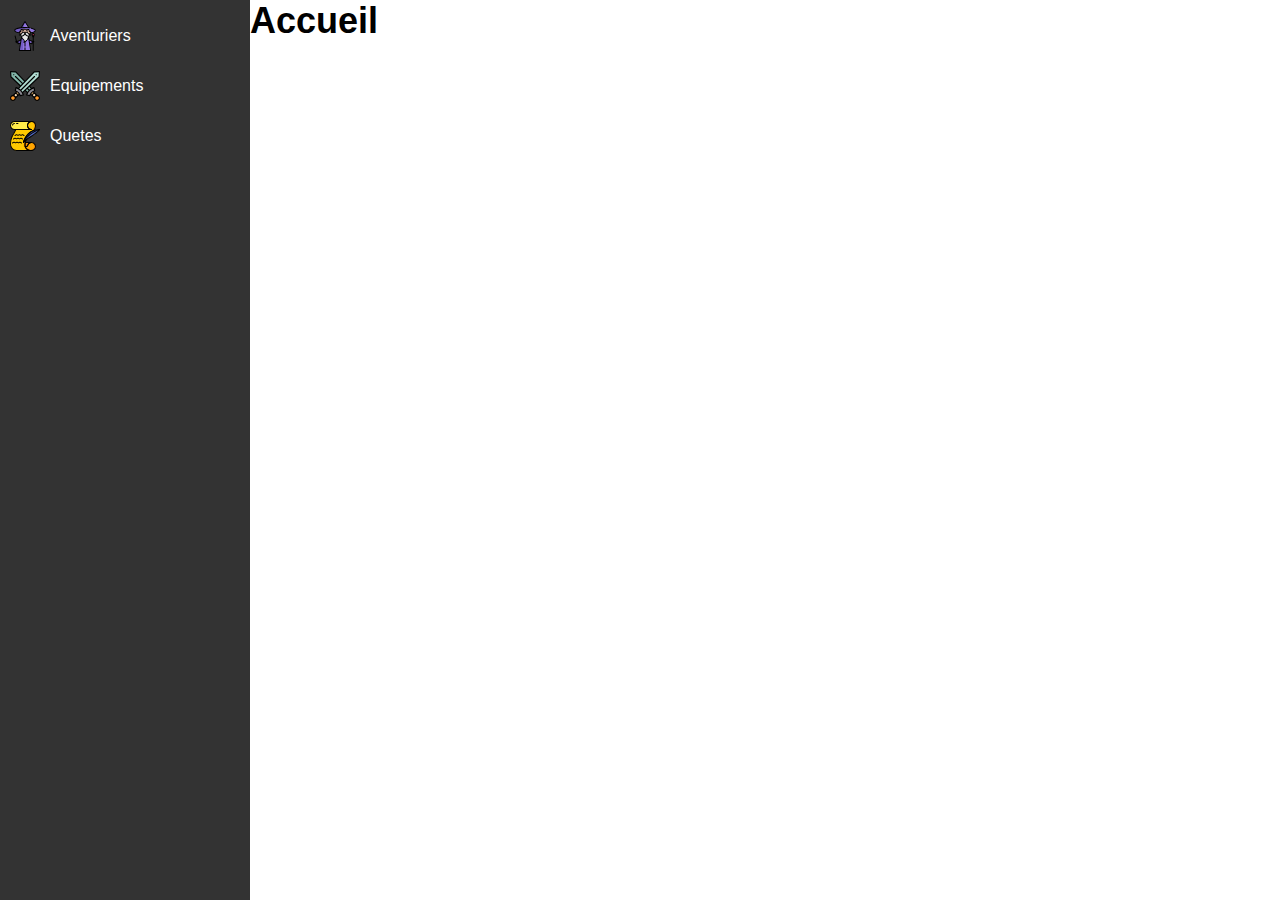
==== Projet-html/accueil.html @ 82386501 "x" ====
<!DOCTYPE html>
<html lang="en">
<head>
    <meta charset="UTF-8">
    <meta http-equiv="X-UA-Compatible" content="IE=edge">
    <meta name="viewport" content="width=device-width, initial-scale=1.0">
    <title>Projet</title>
    <meta name="description" content="Gérez votre guilde d'aventuriers !" />
	<link rel="stylesheet" href="style.css">
</head>
<body>
    <nav>
		<ul>
			<li>
				<a href="aventurier.html" ><img src="dev/aventurier.svg">Aventuriers</a>
			</li>

			<li>
				<a href="equipement.html"><img src="dev/equipement.svg">Equipements</a>
			</li>

            <li>
				<a href="quete.html"><img src="dev/quete.svg"> Quetes</a>
			</li>
		</ul>
	</nav>

	<h1>Accueil</h1>
</body>
</html>
---- Projet-html/style.css ----
body {
	margin: 0;
	padding-left: 250px;
	font-family: 'Roboto', sans-serif;
}

header {
	font-size: 36px;
	padding: 5px 20px;
	border-bottom: solid 2px #eee;
}

h1 {
	font-size: 36px;
	margin: 0;
}

nav {
	position: fixed;
	top: 0;
	left: 0;
	width: 250px;
	height: 100%;
	background: #333;
	color: white;
}

nav ul {
	padding: 0;
}

nav li {
	display: block;
	margin-bottom: 10px;
}

nav a {
	display: flex;
	align-items: center;
	padding: 5px 10px;
	color: white;
	text-decoration: initial;
	transition: all 0.5s ease-in-out;
}

nav a::before {
	content: "";
	position: absolute;
	left: 0;
	width: 0;
	height: 50px;
	background: #D65050;
	transition: width 0.25s ease-in;
	z-index: -1;
}

nav a img {
	width: 30px;
	margin-right: 10px;
}

nav a:hover {
	padding: 5px 20px;
	animation: wobble 2s;
}

nav a:hover::before {
	width: 100%;
}

section {
	padding: 0 20px;
}

section h2 {
	padding-left: 20px;
	padding-bottom: 5px;
	margin-left: -20px;
	margin-right: -20px;
	border-bottom: solid 1px #D65050;
}

section h3 {
	padding: 5px;
	padding-left: 20px;
	margin-left: -20px;
	margin-right: -20px;
	background: #D65050;
	color: white;
}

section .important {
	font-weight: bold;
	color: #D65050;
}

section video {
	width: 500px;
	max-width: 90%;
}

footer {
	position: fixed;
	bottom: 0;
	width: 100%;
	height: 30px;
	padding: 20px;
	border-top: solid 2px #eee;
	background: white;
}


form {
	padding: 20px;
}

form label {
	display: inline-block;
	width: 250px;
}

form div {
	margin-bottom: 5px;
}

form input[type="text"],
form select {
	width: 300px;
	padding: 5px 10px;
	border-radius: 4px;
	box-sizing: border-box;
	border: solid 1px black;
	outline: none;
	transition: background 0.25s ease-in;
}

form input[type="text"]:focus,
form select:focus {
	background: #eee;
}

form input[type="submit"] {
	width: 100px;
	padding: 10px 20px;
	border: solid 1px #eee;
	border-radius: 4px;
	background: #D65050;
	color: white;
	cursor: pointer;
	transition: background 0.25s ease-in;
	animation: bounce 2s infinite;
}

form input[type="submit"]:hover {
	position: relative;
	top: 1px;
	left: 1px;
	background: #333;
}
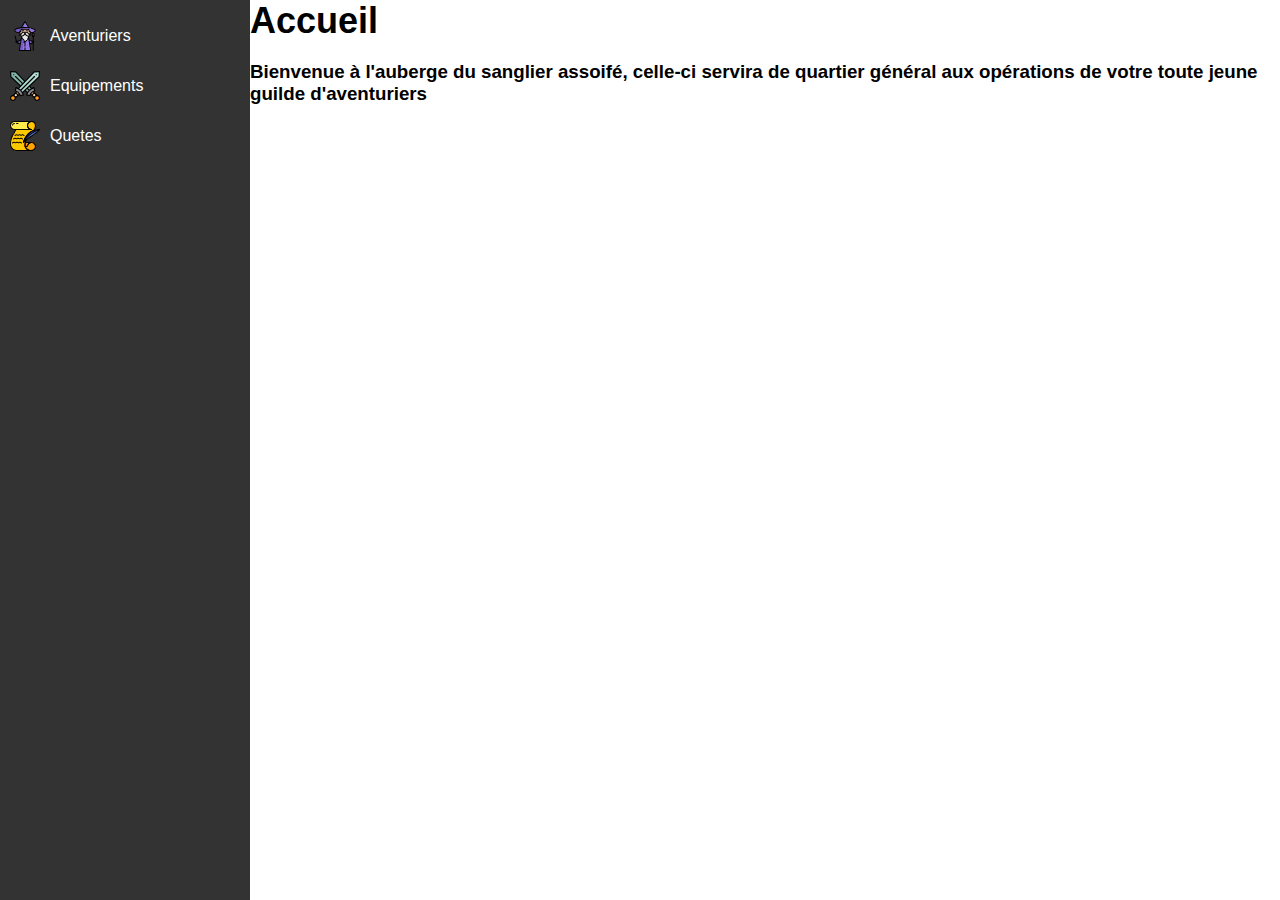
==== commit f13a26be: "x" ====
--- a/Projet-html/accueil.html
+++ b/Projet-html/accueil.html
@@ -6,7 +6,7 @@
     <meta name="viewport" content="width=device-width, initial-scale=1.0">
     <title>Projet</title>
     <meta name="description" content="Gérez votre guilde d'aventuriers !" />
-	<link rel="stylesheet" href="style.css">
+	<link rel="stylesheet" href="accueilStyle.css">
 </head>
 <body>
     <nav>
@@ -26,5 +26,11 @@
 	</nav>
 
 	<h1>Accueil</h1>
+	<h3>
+		Bienvenue à l'auberge du sanglier assoifé, celle-ci servira de quartier général aux opérations de votre toute jeune guilde d'aventuriers
+	</h3>
+	<p>
+
+	</p>
 </body>
 </html>--- a/Projet-html/accueilStyle.css
+++ b/Projet-html/accueilStyle.css
@@ -0,0 +1,159 @@
+body {
+	margin: 0;
+	padding-left: 250px;
+	font-family: 'Roboto', sans-serif;
+}
+
+header {
+	font-size: 36px;
+	padding: 5px 20px;
+	border-bottom: solid 2px #eee;
+}
+
+h1 {
+	font-size: 36px;
+	margin: 0;
+}
+
+nav {
+	position: fixed;
+	top: 0;
+	left: 0;
+	width: 250px;
+	height: 100%;
+	background: #333;
+	color: white;
+}
+
+nav ul {
+	padding: 0;
+}
+
+nav li {
+	display: block;
+	margin-bottom: 10px;
+}
+
+nav a {
+	display: flex;
+	align-items: center;
+	padding: 5px 10px;
+	color: white;
+	text-decoration: initial;
+	transition: all 0.5s ease-in-out;
+}
+
+nav a::before {
+	content: "";
+	position: absolute;
+	left: 0;
+	width: 0;
+	height: 50px;
+	background: #D65050;
+	transition: width 0.25s ease-in;
+	z-index: -1;
+}
+
+nav a img {
+	width: 30px;
+	margin-right: 10px;
+}
+
+nav a:hover {
+	padding: 5px 20px;
+	animation: wobble 2s;
+}
+
+nav a:hover::before {
+	width: 100%;
+}
+
+section {
+	padding: 0 20px;
+}
+
+section h2 {
+	padding-left: 20px;
+	padding-bottom: 5px;
+	margin-left: -20px;
+	margin-right: -20px;
+	border-bottom: solid 1px #D65050;
+}
+
+section h3 {
+	padding: 5px;
+	padding-left: 20px;
+	margin-left: -20px;
+	margin-right: -20px;
+	background: #D65050;
+	color: white;
+}
+
+section .important {
+	font-weight: bold;
+	color: #D65050;
+}
+
+section video {
+	width: 500px;
+	max-width: 90%;
+}
+
+footer {
+	position: fixed;
+	bottom: 0;
+	width: 100%;
+	height: 30px;
+	padding: 20px;
+	border-top: solid 2px #eee;
+	background: white;
+}
+
+
+form {
+	padding: 20px;
+}
+
+form label {
+	display: inline-block;
+	width: 250px;
+}
+
+form div {
+	margin-bottom: 5px;
+}
+
+form input[type="text"],
+form select {
+	width: 300px;
+	padding: 5px 10px;
+	border-radius: 4px;
+	box-sizing: border-box;
+	border: solid 1px black;
+	outline: none;
+	transition: background 0.25s ease-in;
+}
+
+form input[type="text"]:focus,
+form select:focus {
+	background: #eee;
+}
+
+form input[type="submit"] {
+	width: 100px;
+	padding: 10px 20px;
+	border: solid 1px #eee;
+	border-radius: 4px;
+	background: #D65050;
+	color: white;
+	cursor: pointer;
+	transition: background 0.25s ease-in;
+	animation: bounce 2s infinite;
+}
+
+form input[type="submit"]:hover {
+	position: relative;
+	top: 1px;
+	left: 1px;
+	background: #333;
+}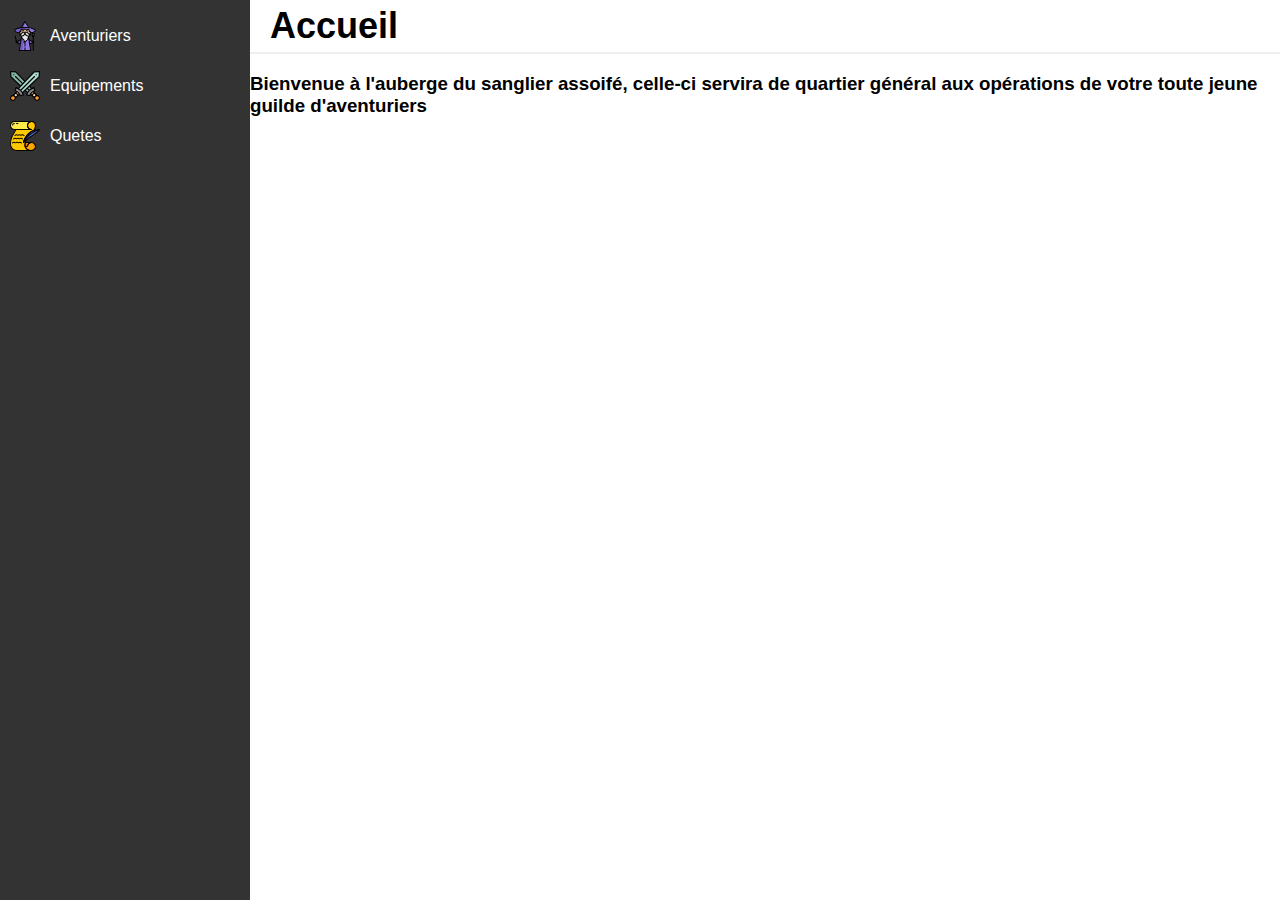
==== commit ada9a5ce: "maj" ====
--- a/Projet-html/accueil.html
+++ b/Projet-html/accueil.html
@@ -9,6 +9,17 @@
 	<link rel="stylesheet" href="accueilStyle.css">
 </head>
 <body>
+	<header>
+		<h1>Accueil</h1>
+	</header>
+	<h3>
+
+		Bienvenue à l'auberge du sanglier assoifé, celle-ci servira de quartier général aux opérations de votre toute jeune guilde d'aventuriers
+	</h3>
+	<p>
+
+	</p>
+
     <nav>
 		<ul>
 			<li>
@@ -25,12 +36,5 @@
 		</ul>
 	</nav>
 
-	<h1>Accueil</h1>
-	<h3>
-		Bienvenue à l'auberge du sanglier assoifé, celle-ci servira de quartier général aux opérations de votre toute jeune guilde d'aventuriers
-	</h3>
-	<p>
-
-	</p>
 </body>
 </html>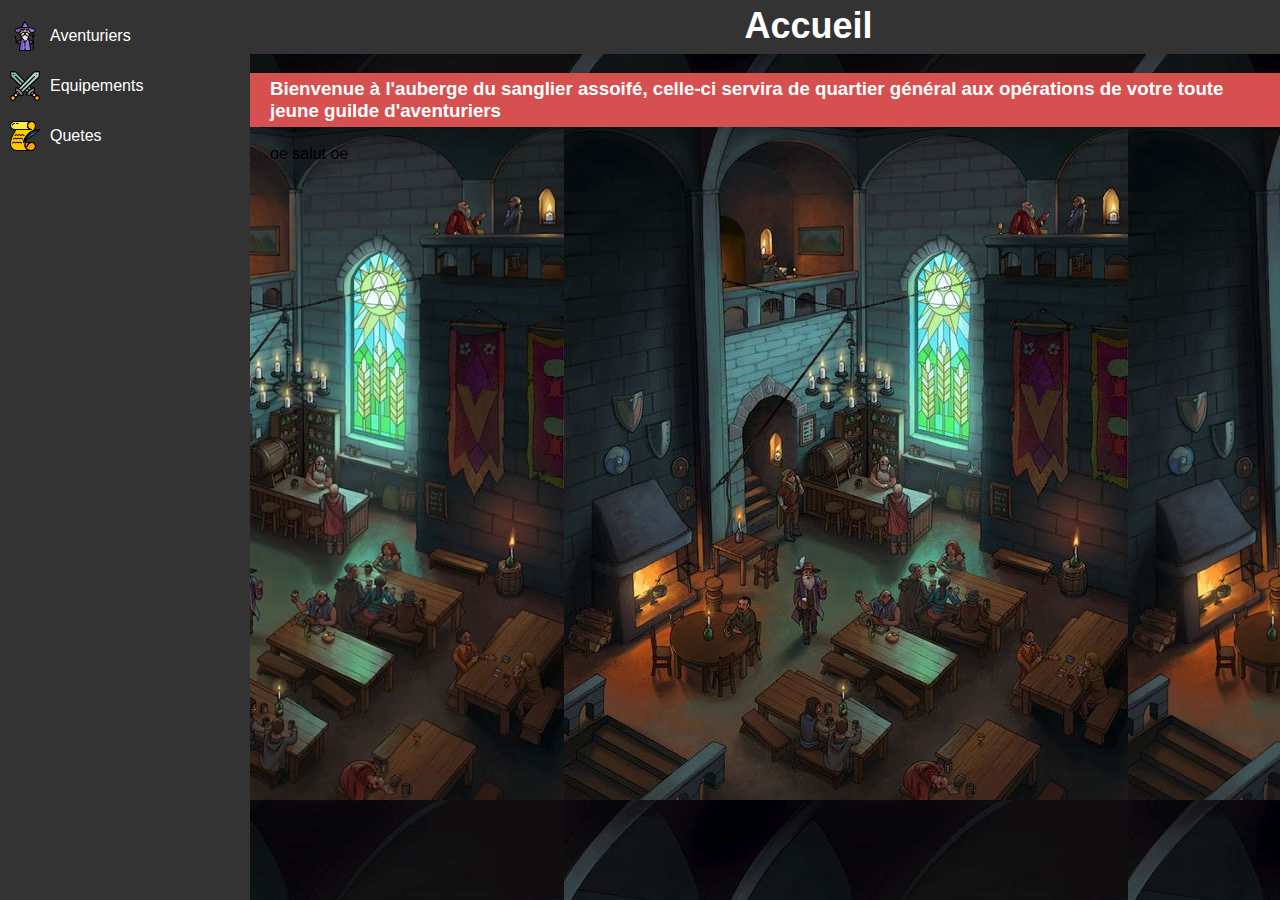
==== commit 1404966b: "x" ====
--- a/Projet-html/accueil.html
+++ b/Projet-html/accueil.html
@@ -12,29 +12,30 @@
 	<header>
 		<h1>Accueil</h1>
 	</header>
-	<h3>
+	<section>
+		<h3>
 
-		Bienvenue à l'auberge du sanglier assoifé, celle-ci servira de quartier général aux opérations de votre toute jeune guilde d'aventuriers
-	</h3>
-	<p>
-
-	</p>
-
-    <nav>
-		<ul>
-			<li>
-				<a href="aventurier.html" ><img src="dev/aventurier.svg">Aventuriers</a>
-			</li>
-
-			<li>
-				<a href="equipement.html"><img src="dev/equipement.svg">Equipements</a>
-			</li>
-
-            <li>
-				<a href="quete.html"><img src="dev/quete.svg"> Quetes</a>
-			</li>
-		</ul>
-	</nav>
+			Bienvenue à l'auberge du sanglier assoifé, celle-ci servira de quartier général aux opérations de votre toute jeune guilde d'aventuriers
+		</h3>
+		<p>
+			oe salut oe
+		</p>
+	</section>
 
 </body>
+<nav>
+	<ul>
+		<li>
+			<a href="aventurier.html" ><img src="dev/aventurier.svg">Aventuriers</a>
+		</li>
+
+		<li>
+			<a href="equipement.html"><img src="dev/equipement.svg">Equipements</a>
+		</li>
+
+		<li>
+			<a href="quete.html"><img src="dev/quete.svg"> Quetes</a>
+		</li>
+	</ul>
+</nav>
 </html>--- a/Projet-html/accueilStyle.css
+++ b/Projet-html/accueilStyle.css
@@ -2,12 +2,15 @@
 	margin: 0;
 	padding-left: 250px;
 	font-family: 'Roboto', sans-serif;
+    background-image: url("dev/guilde2.jpg");
 }
 
 header {
 	font-size: 36px;
-	padding: 5px 20px;
-	border-bottom: solid 2px #eee;
+	padding: 5px 48%;
+	border-bottom: solid 2px #333;
+    background-color: #333;
+    color: white;
 }
 
 h1 {
@@ -108,52 +111,3 @@
 	border-top: solid 2px #eee;
 	background: white;
 }
-
-
-form {
-	padding: 20px;
-}
-
-form label {
-	display: inline-block;
-	width: 250px;
-}
-
-form div {
-	margin-bottom: 5px;
-}
-
-form input[type="text"],
-form select {
-	width: 300px;
-	padding: 5px 10px;
-	border-radius: 4px;
-	box-sizing: border-box;
-	border: solid 1px black;
-	outline: none;
-	transition: background 0.25s ease-in;
-}
-
-form input[type="text"]:focus,
-form select:focus {
-	background: #eee;
-}
-
-form input[type="submit"] {
-	width: 100px;
-	padding: 10px 20px;
-	border: solid 1px #eee;
-	border-radius: 4px;
-	background: #D65050;
-	color: white;
-	cursor: pointer;
-	transition: background 0.25s ease-in;
-	animation: bounce 2s infinite;
-}
-
-form input[type="submit"]:hover {
-	position: relative;
-	top: 1px;
-	left: 1px;
-	background: #333;
-}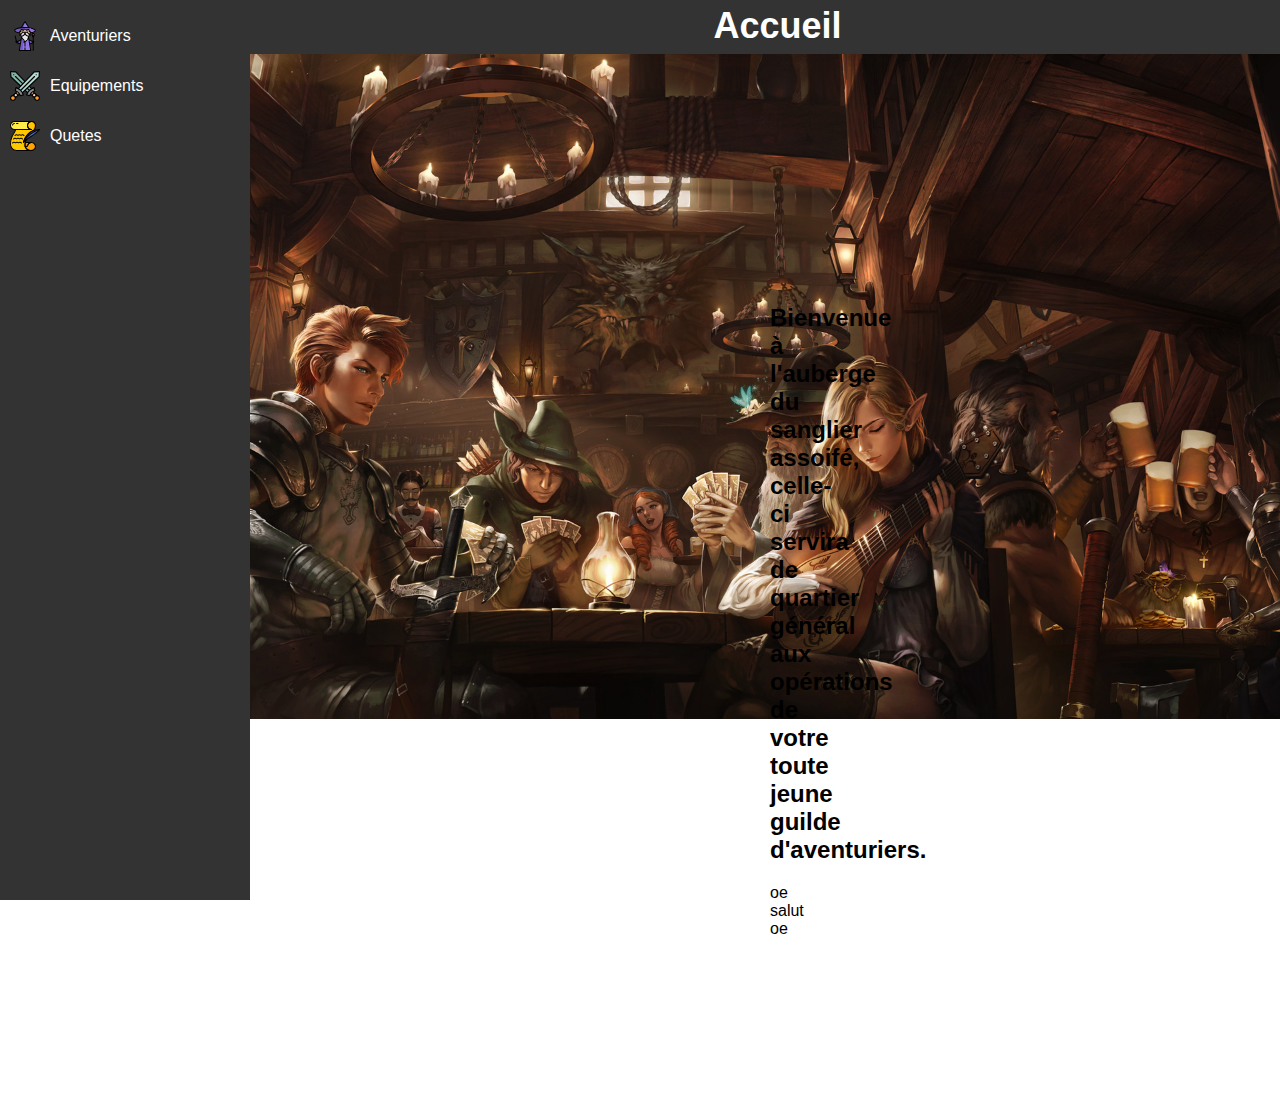
==== commit 1a62d9c5: "x" ====
--- a/Projet-html/accueil.html
+++ b/Projet-html/accueil.html
@@ -13,13 +13,15 @@
 		<h1>Accueil</h1>
 	</header>
 	<section>
-		<h3>
+		<div>
+			<h2>
 
-			Bienvenue à l'auberge du sanglier assoifé, celle-ci servira de quartier général aux opérations de votre toute jeune guilde d'aventuriers
-		</h3>
-		<p>
-			oe salut oe
-		</p>
+				Bienvenue à l'auberge du sanglier assoifé, celle-ci servira de quartier général aux opérations de votre toute jeune guilde d'aventuriers.
+			</h2>
+			<p>
+				oe salut oe <br> <br> <br> <br> <br>
+			</p>
+		</div>
 	</section>
 
 </body>
--- a/Projet-html/accueilStyle.css
+++ b/Projet-html/accueilStyle.css
@@ -2,12 +2,14 @@
 	margin: 0;
 	padding-left: 250px;
 	font-family: 'Roboto', sans-serif;
-    background-image: url("dev/guilde2.jpg");
+	background-image: url("dev/guilde3.jpg");
+	background-size: 100%;
+	background-repeat: no-repeat;
 }
 
 header {
 	font-size: 36px;
-	padding: 5px 48%;
+	padding: 5px 45%;
 	border-bottom: solid 2px #333;
     background-color: #333;
     color: white;
@@ -72,35 +74,23 @@
 }
 
 section {
-	padding: 0 20px;
+	display: block;
+	/*background-color: rgb(230, 196, 146);
+	margin: 100px 20px;
+	padding: 10px 20px;*/
+	background-image: url("http://creationchezkatou.c.r.pic.centerblog.net/8viy0qom.gif" );
+	background-size: 1000px 500px;
+	background-repeat: no-repeat;
+	background-position-x: 330px;
+	margin: 100px 0px;
 }
 
-section h2 {
-	padding-left: 20px;
-	padding-bottom: 5px;
-	margin-left: -20px;
-	margin-right: -20px;
-	border-bottom: solid 1px #D65050;
+section div{
+		padding-top: 130px;
+		padding-left: 520px;
+		padding-right: 520px;
 }
 
-section h3 {
-	padding: 5px;
-	padding-left: 20px;
-	margin-left: -20px;
-	margin-right: -20px;
-	background: #D65050;
-	color: white;
-}
-
-section .important {
-	font-weight: bold;
-	color: #D65050;
-}
-
-section video {
-	width: 500px;
-	max-width: 90%;
-}
 
 footer {
 	position: fixed;
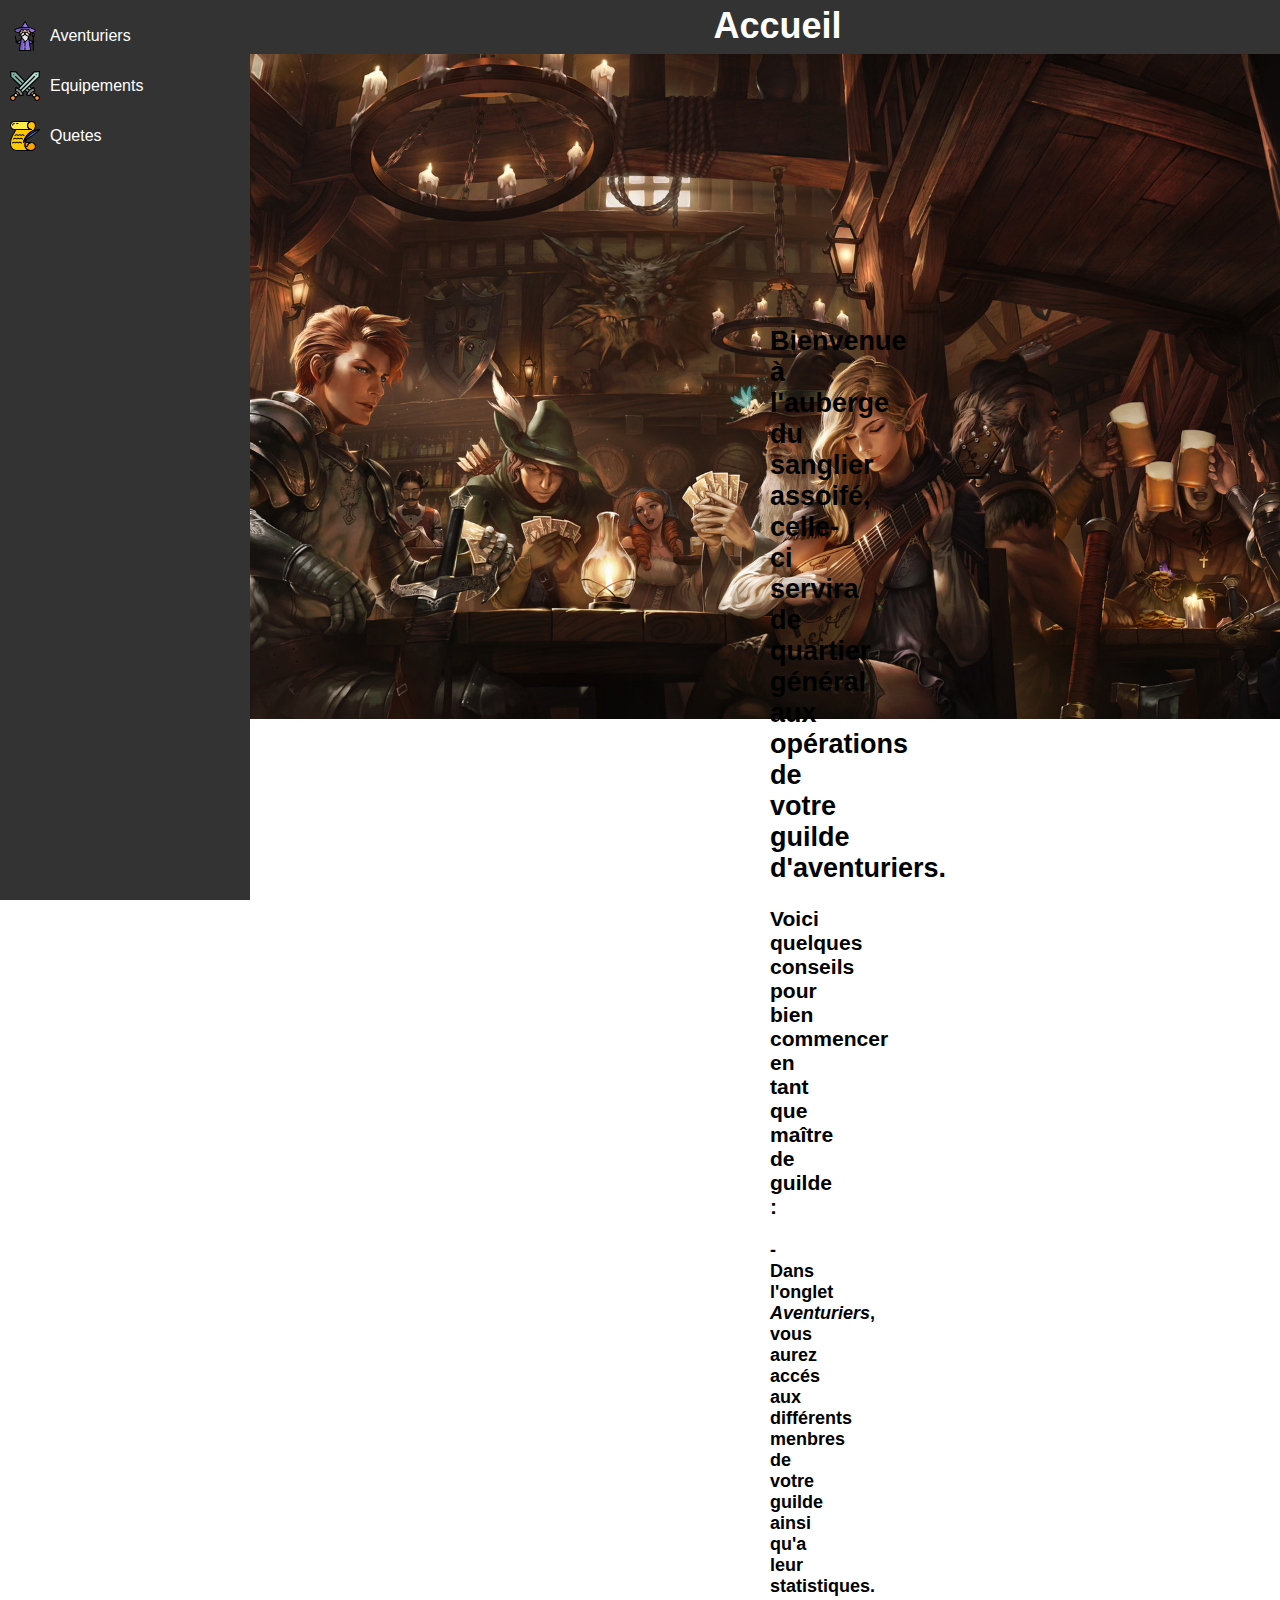
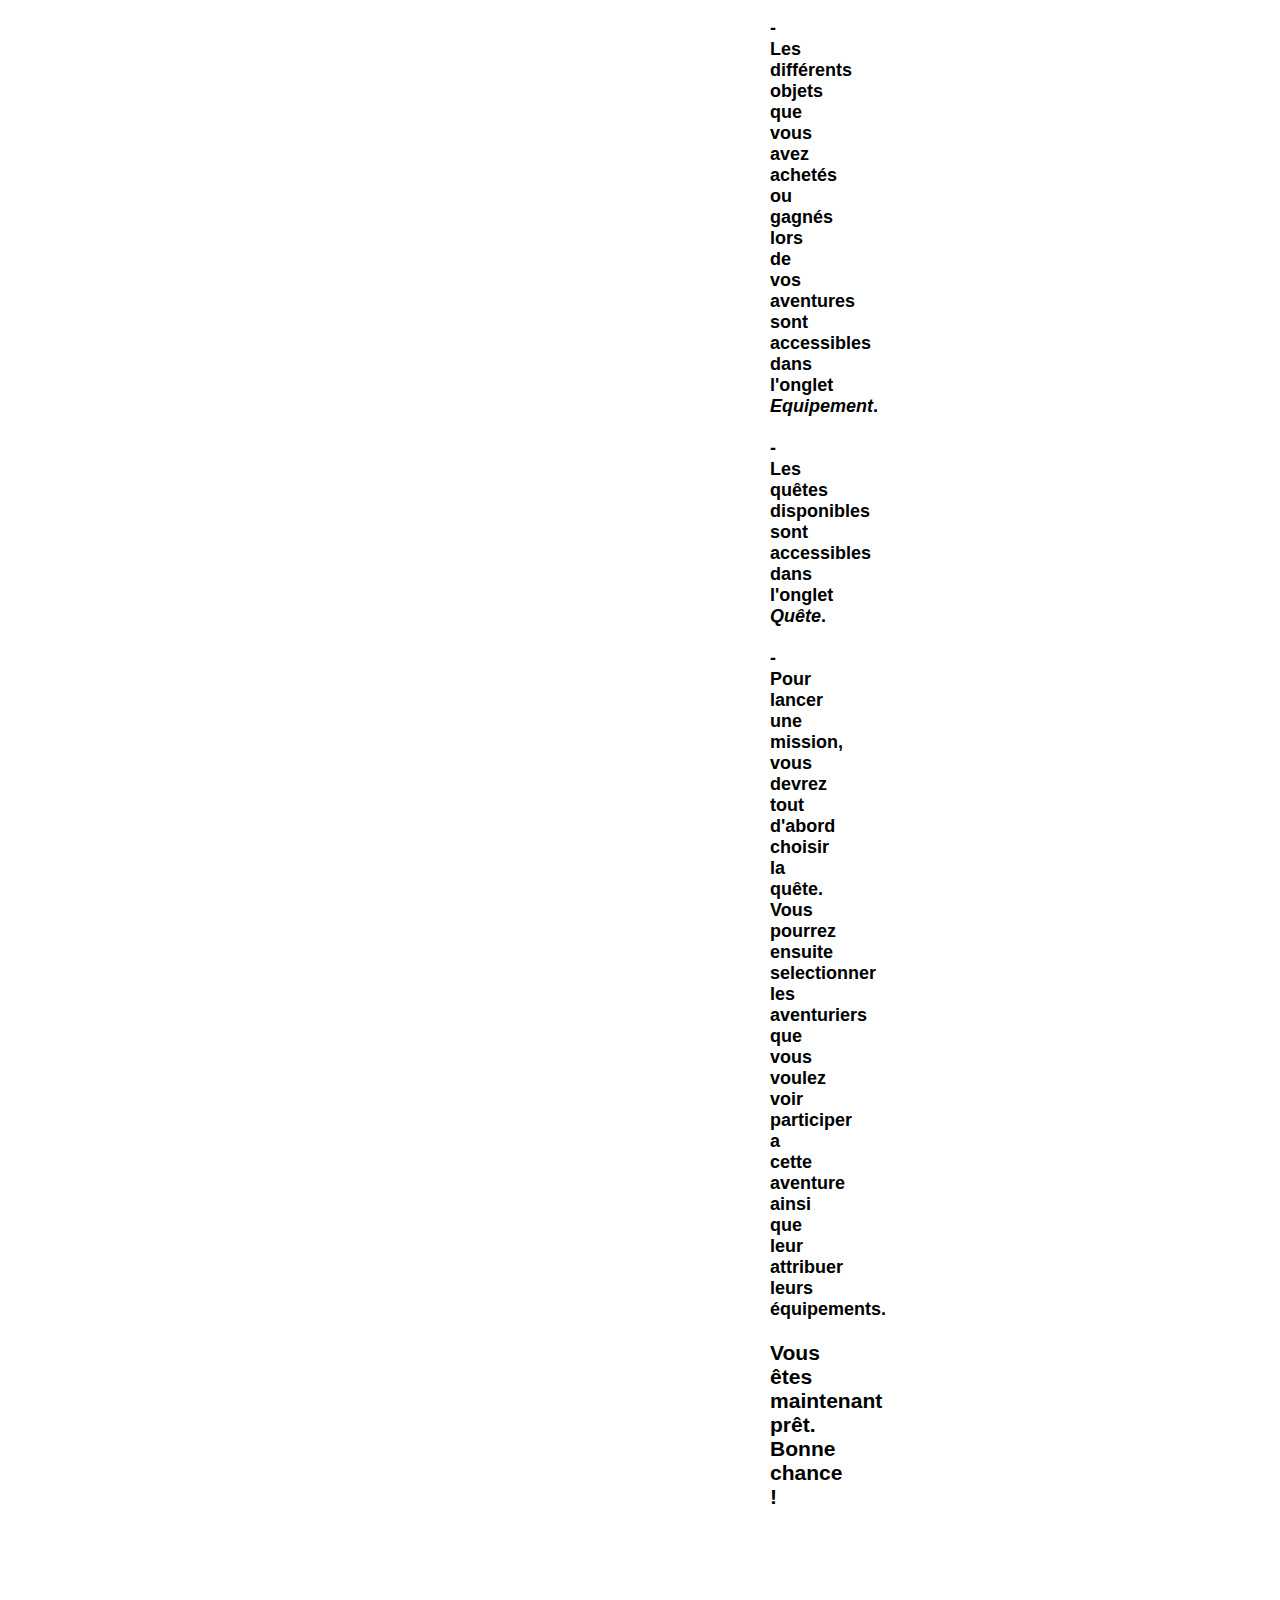
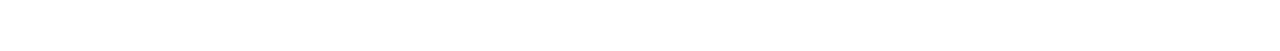
==== commit 74dfe00c: "x" ====
--- a/Projet-html/accueil.html
+++ b/Projet-html/accueil.html
@@ -16,11 +16,16 @@
 		<div>
 			<h2>
 
-				Bienvenue à l'auberge du sanglier assoifé, celle-ci servira de quartier général aux opérations de votre toute jeune guilde d'aventuriers.
+				Bienvenue à l'auberge du sanglier assoifé, celle-ci servira de quartier général aux opérations de votre guilde d'aventuriers.
 			</h2>
-			<p>
-				oe salut oe <br> <br> <br> <br> <br>
+			<h3> Voici quelques conseils pour bien commencer en tant que maître de guilde :</h3>
+			<p id="intro">
+				- Dans l'onglet <i>Aventuriers</i>, vous aurez accés aux différents menbres de votre guilde ainsi qu'a leur statistiques.   <br><br>
+				- Les différents objets que vous avez achetés ou gagnés lors de vos aventures sont accessibles dans l'onglet <i>Equipement</i>.  <br><br>
+				- Les quêtes disponibles sont accessibles dans l'onglet <i>Quête</i>.<br> <br>
+				- Pour lancer une mission, vous devrez tout d'abord choisir la quête. Vous pourrez ensuite selectionner les aventuriers que vous voulez voir participer a cette aventure ainsi que leur attribuer leurs équipements.<br>
 			</p>
+			<h3>Vous êtes maintenant prêt. Bonne chance !</h3><br>
 		</div>
 	</section>
 
--- a/Projet-html/accueilStyle.css
+++ b/Projet-html/accueilStyle.css
@@ -79,18 +79,26 @@
 	margin: 100px 20px;
 	padding: 10px 20px;*/
 	background-image: url("http://creationchezkatou.c.r.pic.centerblog.net/8viy0qom.gif" );
-	background-size: 1000px 500px;
+	background-size: 1100px 750px;
 	background-repeat: no-repeat;
-	background-position-x: 330px;
+	background-position-x: 280px;
 	margin: 100px 0px;
+	font-size: large;
 }
 
 section div{
-		padding-top: 130px;
-		padding-left: 520px;
-		padding-right: 520px;
+		padding-top: 150px;
+		margin-left: 520px;
+		margin-right: 520px;
 }
 
+section div h3{
+	font-weight: bolder;
+}
+
+#intro{
+	font-weight: bold;
+}
 
 footer {
 	position: fixed;
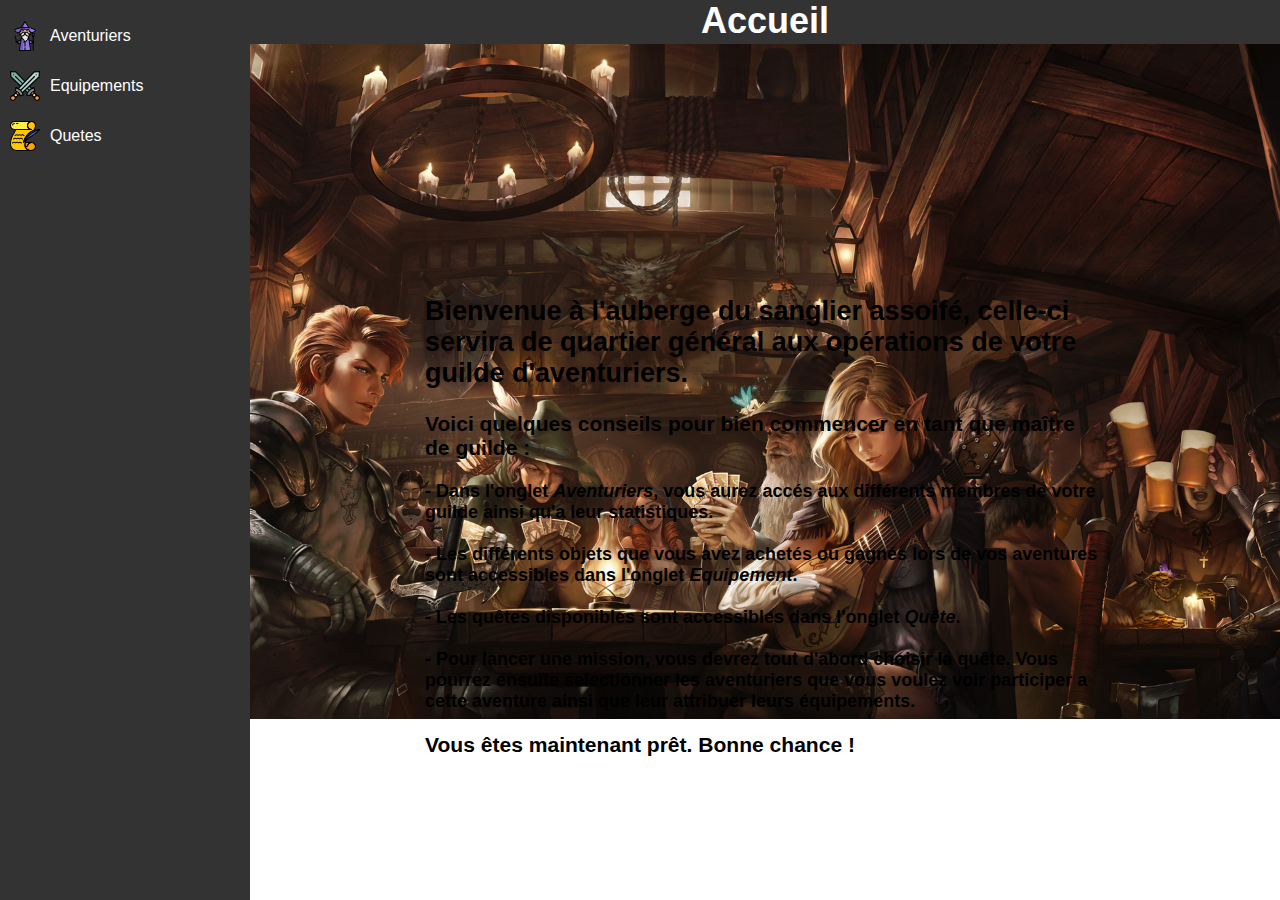
==== commit 8a17a54d: "x" ====
--- a/Projet-html/accueil.html
+++ b/Projet-html/accueil.html
@@ -20,7 +20,7 @@
 			</h2>
 			<h3> Voici quelques conseils pour bien commencer en tant que maître de guilde :</h3>
 			<p id="intro">
-				- Dans l'onglet <i>Aventuriers</i>, vous aurez accés aux différents menbres de votre guilde ainsi qu'a leur statistiques.   <br><br>
+				- Dans l'onglet <i>Aventuriers</i>, vous aurez accés aux différents membres de votre guilde ainsi qu'a leur statistiques.   <br><br>
 				- Les différents objets que vous avez achetés ou gagnés lors de vos aventures sont accessibles dans l'onglet <i>Equipement</i>.  <br><br>
 				- Les quêtes disponibles sont accessibles dans l'onglet <i>Quête</i>.<br> <br>
 				- Pour lancer une mission, vous devrez tout d'abord choisir la quête. Vous pourrez ensuite selectionner les aventuriers que vous voulez voir participer a cette aventure ainsi que leur attribuer leurs équipements.<br>
--- a/Projet-html/accueilStyle.css
+++ b/Projet-html/accueilStyle.css
@@ -9,7 +9,8 @@
 
 header {
 	font-size: 36px;
-	padding: 5px 45%;
+	display: flex;
+	justify-content: center;
 	border-bottom: solid 2px #333;
     background-color: #333;
     color: white;
@@ -74,22 +75,23 @@
 }
 
 section {
-	display: block;
+	display: flex;
 	/*background-color: rgb(230, 196, 146);
 	margin: 100px 20px;
 	padding: 10px 20px;*/
 	background-image: url("http://creationchezkatou.c.r.pic.centerblog.net/8viy0qom.gif" );
 	background-size: 1100px 750px;
 	background-repeat: no-repeat;
-	background-position-x: 280px;
+	background-position: center;
 	margin: 100px 0px;
 	font-size: large;
+	justify-content: center;
+	align-items: center;
 }
 
 section div{
-		padding-top: 150px;
-		margin-left: 520px;
-		margin-right: 520px;
+	padding-top: 130px;
+	width: 680px;
 }
 
 section div h3{
